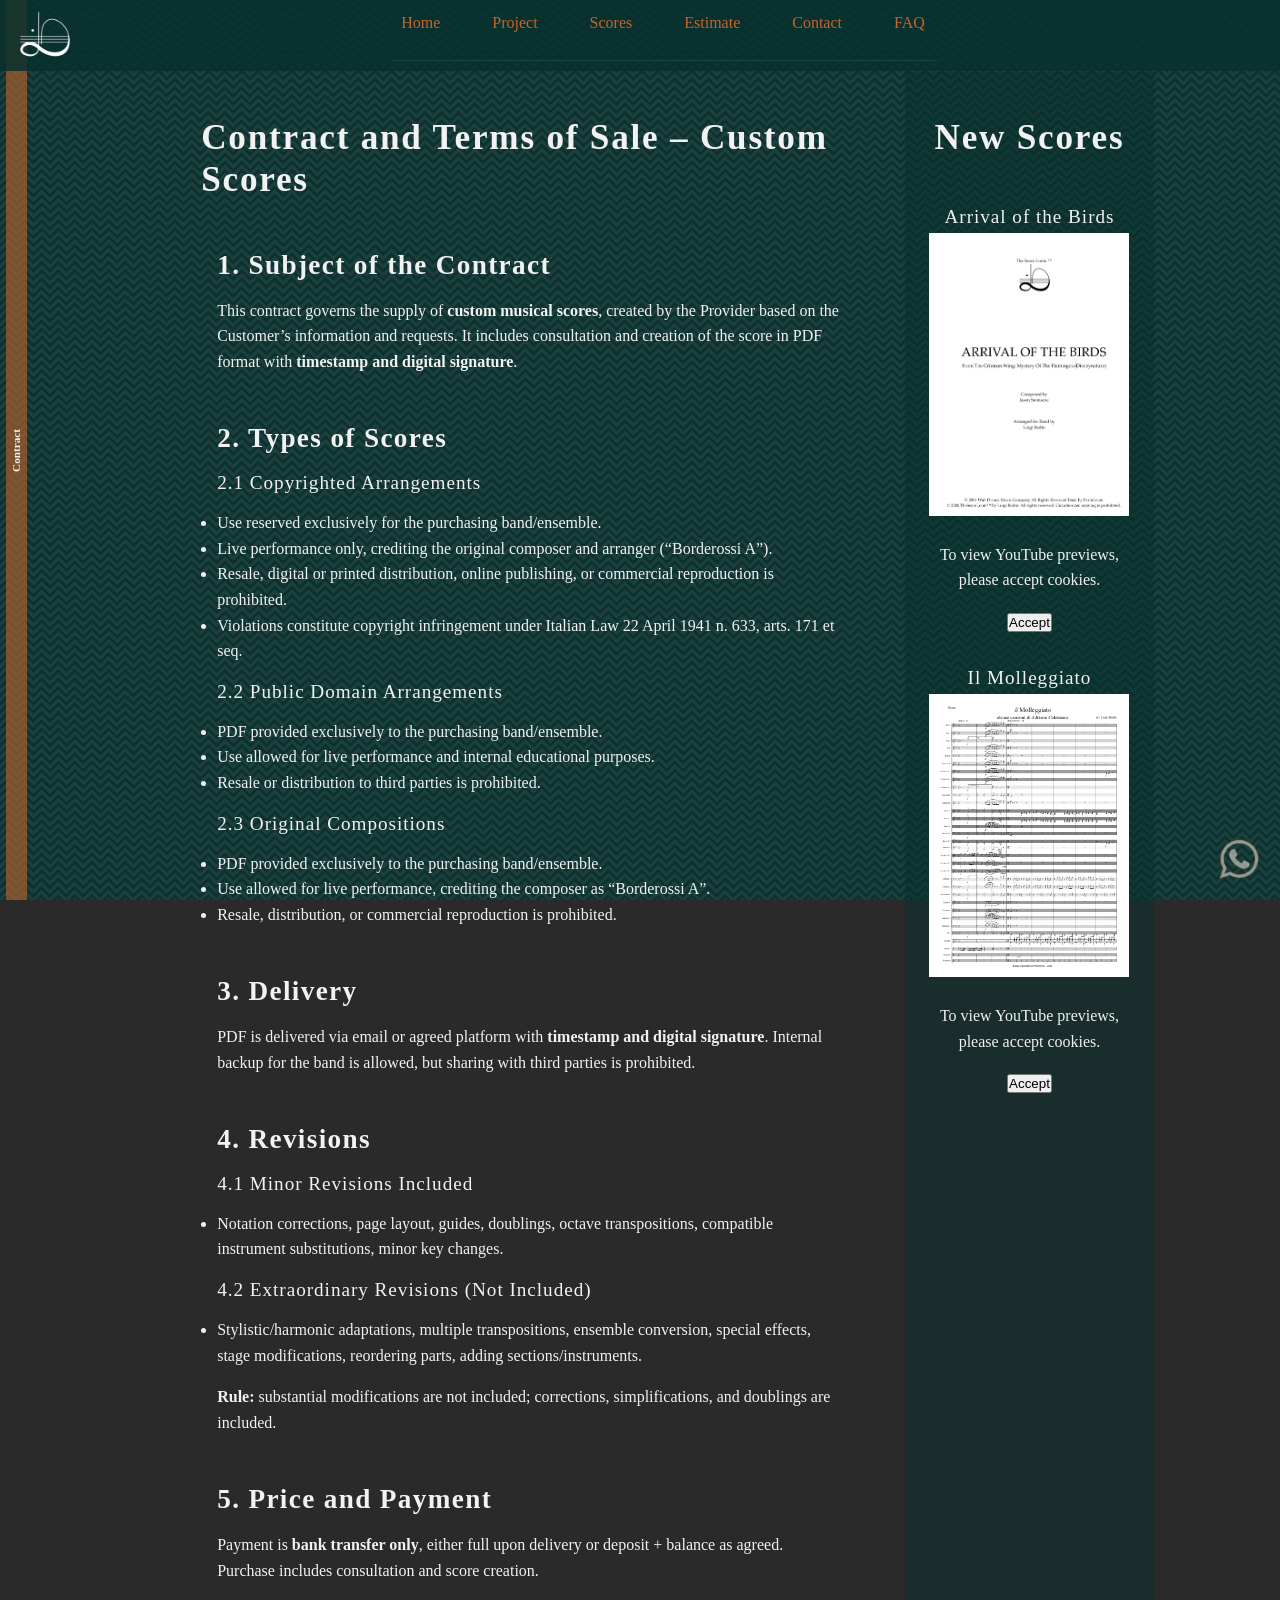
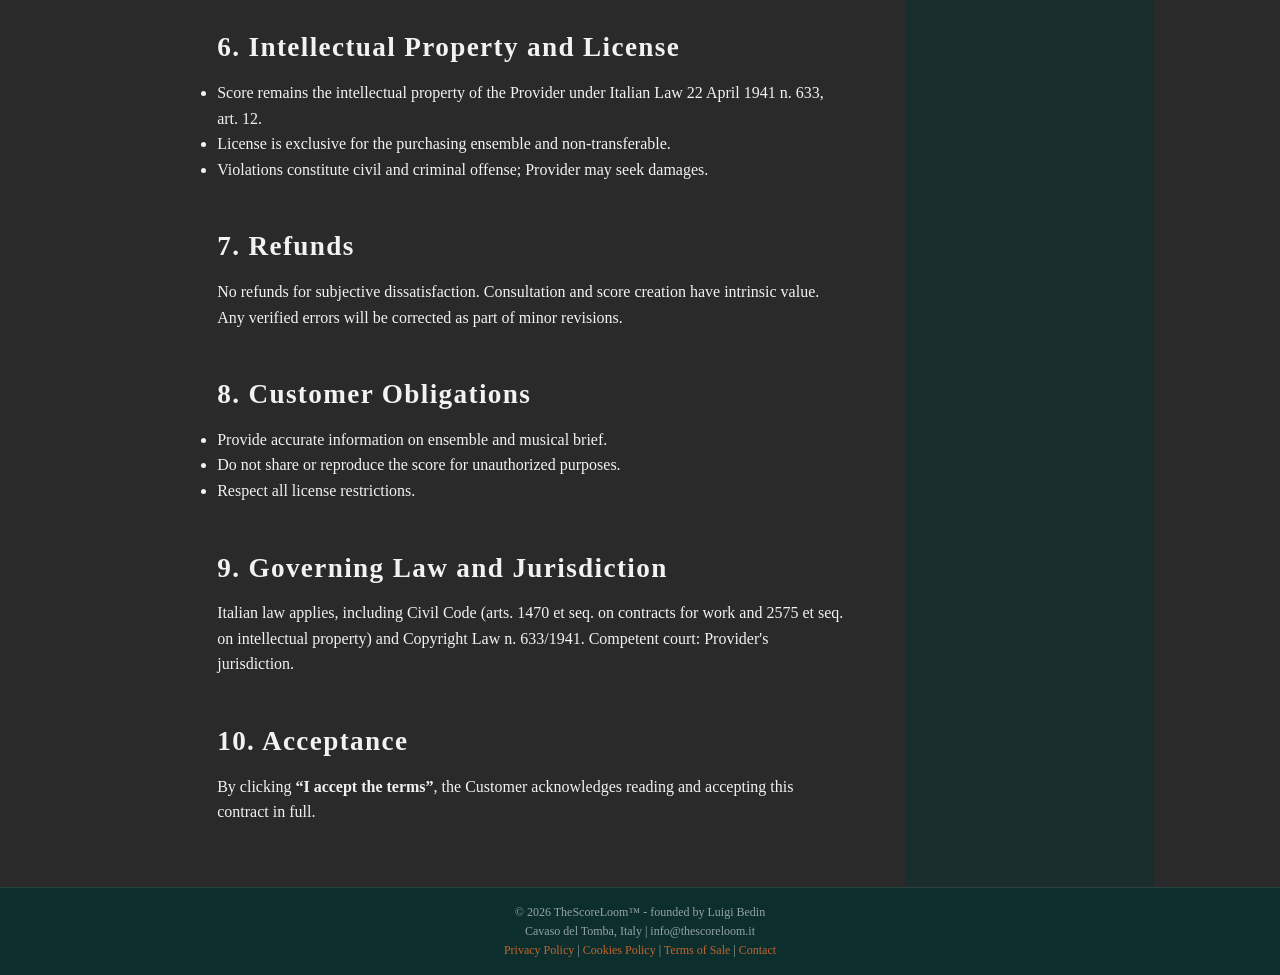
==== terms.html @ 9c677762 "first UL" ====
<!DOCTYPE html>
<html lang="en">
<head>
  <meta charset="UTF-8">
  <meta name="viewport" content="width=device-width, initial-scale=1.0">

  <title>TheScoreLoom – Contract & Terms | Sheet Music & Music Projects</title>
  <meta name="description" content="Contract and terms of sale for TheScoreLoom custom scores, including revisions, licenses, and intellectual property rules.">
  <meta name="keywords" content="TheScoreLoom, contract, terms, custom scores, sheet music, license, revisions">

  <link rel="icon" href="assets/images/logo.png" type="image/png">
  <link rel="stylesheet" href="assets/css/base.css">
  <link rel="stylesheet" href="assets/css/layout.css">
  <link rel="stylesheet" href="assets/css/components.css">
  <link rel="stylesheet" href="assets/css/utilities.css">
</head>
<body data-page="Contract">
  <div class="background-parallax"></div>

  <header>
    <a href="index.html" class="logo">
      <img src="assets/images/logo.png" alt="TheScoreLoom Logo">
    </a>
    <nav>
      <ul>
        <li><a href="index.html">Home</a></li>
        <li><a href="project.html">Project</a></li>
        <li><a href="scores.html">Scores</a></li>
        <li><a href="estimate.html">Estimate</a></li>
        <li><a href="contact.html">Contact</a></li>
        <li><a href="faq.html">FAQ</a></li>
      </ul>
    </nav>
  </header>

  <div class="content-wrapper">
    <div class="cimosa">
      <span id="chapter-title">Contract</span>
    </div>

    <main class="legal">
      <h1>Contract and Terms of Sale – Custom Scores</h1>

      <section>
        <h2>1. Subject of the Contract</h2>
        <p>This contract governs the supply of <strong>custom musical scores</strong>, created by the Provider based on the Customer’s information and requests. It includes consultation and creation of the score in PDF format with <strong>timestamp and digital signature</strong>.</p>
      </section>

      <section>
        <h2>2. Types of Scores</h2>

        <h3>2.1 Copyrighted Arrangements</h3>
        <ul>
          <li>Use reserved exclusively for the purchasing band/ensemble.</li>
          <li>Live performance only, crediting the original composer and arranger (“Borderossi A”).</li>
          <li>Resale, digital or printed distribution, online publishing, or commercial reproduction is prohibited.</li>
          <li>Violations constitute copyright infringement under Italian Law 22 April 1941 n. 633, arts. 171 et seq.</li>
        </ul>

        <h3>2.2 Public Domain Arrangements</h3>
        <ul>
          <li>PDF provided exclusively to the purchasing band/ensemble.</li>
          <li>Use allowed for live performance and internal educational purposes.</li>
          <li>Resale or distribution to third parties is prohibited.</li>
        </ul>

        <h3>2.3 Original Compositions</h3>
        <ul>
          <li>PDF provided exclusively to the purchasing band/ensemble.</li>
          <li>Use allowed for live performance, crediting the composer as “Borderossi A”.</li>
          <li>Resale, distribution, or commercial reproduction is prohibited.</li>
        </ul>
      </section>

      <section>
        <h2>3. Delivery</h2>
        <p>PDF is delivered via email or agreed platform with <strong>timestamp and digital signature</strong>. Internal backup for the band is allowed, but sharing with third parties is prohibited.</p>
      </section>

      <section>
        <h2>4. Revisions</h2>

        <h3>4.1 Minor Revisions Included</h3>
        <ul>
          <li>Notation corrections, page layout, guides, doublings, octave transpositions, compatible instrument substitutions, minor key changes.</li>
        </ul>

        <h3>4.2 Extraordinary Revisions (Not Included)</h3>
        <ul>
          <li>Stylistic/harmonic adaptations, multiple transpositions, ensemble conversion, special effects, stage modifications, reordering parts, adding sections/instruments.</li>
        </ul>

        <p><strong>Rule:</strong> substantial modifications are not included; corrections, simplifications, and doublings are included.</p>
      </section>

      <section>
        <h2>5. Price and Payment</h2>
        <p>Payment is <strong>bank transfer only</strong>, either full upon delivery or deposit + balance as agreed. Purchase includes consultation and score creation.</p>
      </section>

      <section>
        <h2>6. Intellectual Property and License</h2>
        <ul>
          <li>Score remains the intellectual property of the Provider under Italian Law 22 April 1941 n. 633, art. 12.</li>
          <li>License is exclusive for the purchasing ensemble and non-transferable.</li>
          <li>Violations constitute civil and criminal offense; Provider may seek damages.</li>
        </ul>
      </section>

      <section>
        <h2>7. Refunds</h2>
        <p>No refunds for subjective dissatisfaction. Consultation and score creation have intrinsic value. Any verified errors will be corrected as part of minor revisions.</p>
      </section>

      <section>
        <h2>8. Customer Obligations</h2>
        <ul>
          <li>Provide accurate information on ensemble and musical brief.</li>
          <li>Do not share or reproduce the score for unauthorized purposes.</li>
          <li>Respect all license restrictions.</li>
        </ul>
      </section>

      <section>
        <h2>9. Governing Law and Jurisdiction</h2>
        <p>Italian law applies, including Civil Code (arts. 1470 et seq. on contracts for work and 2575 et seq. on intellectual property) and Copyright Law n. 633/1941. Competent court: Provider's jurisdiction.</p>
      </section>

      <section>
        <h2>10. Acceptance</h2>
        <p>By clicking <strong>“I accept the terms”</strong>, the Customer acknowledges reading and accepting this contract in full.</p>
      </section>
    </main>

    <aside class="sidebar">
      <h1 class="sidebar-title">New Scores</h1>
      <div id="sidebar" class="youtube-previews"></div>
    </aside>
  </div>

   <footer>
    <p>© 2026 TheScoreLoom™ - founded by Luigi Bedin</p>
    <p>Cavaso del Tomba, Italy | info@thescoreloom.it</p>
    <nav>
      <a href="privacy.html">Privacy Policy</a> |
      <a href="cookies.html">Cookies Policy</a> |
      <a href="terms.html">Terms of Sale</a> |
      <a href="contact.html">Contact</a>
    </nav>
  </footer>

  <a id="whatsapp-link" class="whatsapp-float" target="_blank" rel="noopener">
  <img src="assets/images/whatsapp.png" alt="WhatsApp contact">
  </a>

  <script src="assets/js/whatsapp-nr.js"></script>
  <script src="assets/js/sidebar.js" defer></script>
  <script src="assets/js/cimosa.js" defer></script>
  <script src="assets/js/parallax.js" defer></script>
  <script src="assets/js/hamburger.js" defer></script>


  
</body>
</html>
---- assets/css/base.css ----
:root {
  --font-main: "Palatino Linotype", serif;
  --fs-body: 1rem;
  --fs-cimosa: 0.7rem;
  
  
  --content-gap: 0px;
  --content-padding: 1px;
  --chapter-gap: 20vh; /* aumenta la distanza verticale tra i chapter */


  --h1-size: 2rem;
  --h2-size: 1.5rem;
  --h3-size: 1.2rem;
  
  --h1-weight: 700;
  --h2-weight: 600;
  --h3-weight: 500;

  --hero-brand-size: 0.8rem;
  --hero-title-size: 2rem;
  --hero-brand-weight: 300;
  --hero-title-weight: 600;

  --hero-brand-size-L: 1.2rem;
  --hero-title-size-L: 3rem;
  --hero-brand-weight-L: 350;
  --hero-title-weight-L: 700;

  --hero-brand-size-XL: 1.5rem;
  --hero-title-size-XL: 3.5rem;
  --hero-brand-weight-XL: 300;
  --hero-title-weight-XL: 800;
  
  --accent: #c4652d;
  --accent-hover: rgba(196,101,45,0.8);
  --cimosa-color: rgba(196,101,45,0.6);
  --heading-color: #f2f2f2;
  --text-main: #f2f2f2;
  --text-contrast: #1a1a1a;
  --text-dim: rgba(242,242,242,0.6);
  --text-bar: #1a1a1a;
  --bg-body: #2a2a2a;
  --bg-overlay: rgba(8,49,46,0.88);  /* overlay semitrasparente */
  --bg-main: rgba(8,49,46,0);        /* main trasparente per vedere pattern */
  --bg-header: rgba(8,49,46,0.85);
  --bg-footer: rgba(8,49,46,0.85);
  --bg-sidebar: rgba(8,49,46,0.5);
  --bg-cookie-banner: rgba(8,49,46,0.85);
  --border-color: rgba(242,242,242,0.1);

  --logo-width: 50px;
  --nav-dot-bottom: 12px;
  --cimosa-width: calc(0.65 * var(--fs-cimosa) + 2 * 0.1rem);
  --nav-gap: 20px;
  --nav-link-padding: 12px;

  --sidebar-item-width-percent: 100%;
}
/* ============================= */
/* RESET                         */
/* ============================= */

*,
*::before,
*::after{
margin:0;
padding:0;
box-sizing:border-box;
}

html,body{
min-height:100vh;
font-family:var(--font-main);
font-size:var(--fs-body);
color:var(--text-main);
line-height:1.6;

}

/* ============================= */
/* BACKGROUND PARALLAX           */
/* ============================= */

.background-parallax {
  position: fixed;
  top: 0;
  left: 0;
  width: 100vw;
  height: 100vh;
  background-image: url("../images/herringbone.svg");
  background-repeat: repeat;
  background-size: 200%; /* scala pattern */
  z-index: -3; /* sotto overlay e contenuto */
}

body::before {
  content: '';
  position: fixed;
  top: 0; left: 0;
  width: 100%;
  height: 100%;
  background-color: var(--bg-overlay); /* semitrasparente */
  pointer-events: none;
  z-index: -2; /* sopra pattern ma sotto contenuto */
}

body {
  background-color: var(--bg-body); /* base della tua palette */
  color: var(--text-main);
}

header,
footer{
position:relative;
z-index:2;
}

header { background-color: var(--bg-header); color: var(--text-main); }
footer { background-color: var(--bg-footer); color: var(--text-dim); }
aside.sidebar { background-color: var(--bg-sidebar); color: var(--text-bar); }


/* ============================= */
/* CONTENT WRAPPER               */
/* ============================= */

.content-wrapper {
  display: grid;
  grid-template-columns: 1fr; /* mobile: solo colonna */
  gap: var(--content-gap);
  padding: var(--content-padding);
  padding-left: calc(var(--cimosa-width) * 3); /* offset cimosa */
  width: 100%;
  max-width: 100%;
  overflow: hidden; /* niente fuoriuscite */
}

/* ===== Main e Sidebar ===== */
main, aside.sidebar {
  display: flex;
  flex-direction: column;
  align-items: center;   /* centra orizzontalmente */
  justify-content: flex-start;
  overflow: hidden;      /* evita che qualcosa esca fuori */
  gap: 5vh;
  padding: 5vh;
}

/* Chapter e vertical-column centrati e limitati */
.chapter, .vertical-column {
  display: flex;
  flex-direction: column;
  align-items: center;
  justify-content: flex-start;
  text-align: center;        /* centra testo e inline elements */
  width: 100%;
  max-width: 100%; /* 80% su mobile, max 400px */
  margin: 0 auto;
  gap: 5px;
  overflow: hidden;
  box-sizing: border-box;
  object-fit: contain;
}

/* Immagini, video e iframe responsivi con object-fit */
.chapter img,
.chapter video,
.chapter iframe,
.vertical-column img,
.vertical-column video,
.vertical-column iframe {
  display: block;
  width: 100%;
  height: auto;
  object-fit: contain;
  margin: 0 auto;
  max-width: clamp(80px, 80vw, 400px); /* mobile-first */
}

.chapter-title{
  display: block;
  width: 100%;
  height: auto;
  object-fit: contain;
  margin: 0 auto;
  max-width: clamp(80px, 90vw, 1000px); /* mobile-first */
}


/* Testo e form centrati */
.chapter-text,
.vertical-column form,
.vertical-column p,
.vertical-column h3 {
  text-align: center;
  width: 100%;
  max-width: 100%;
  margin: 0 auto;
}



.chapter > *,
.vertical-column > * {
  
  width: 100%;           /* si adatta al contenitore ma non lo supera */
  box-sizing: border-box;
}

.chapter > * img,
.chapter > * iframe,
.vertical-column > * img,
.vertical-column > * iframe {
  width: 100%;           /* si adatta al contenitore */
  max-width: 100%;       /* mai più largo dei genitori */
  height: auto;
  object-fit: contain;   /* mantiene proporzioni */
}

/* ===== Chapter ===== */

.chapter-text p{
    margin-bottom: 1em; /* aggiunge spazio solo ai paragrafi successivi */
}

/* ===== Mobile first: Chapter dentro Vertical Column o viceversa ===== */
.chapter > .vertical-column,
.vertical-column > .chapter {
  width: 100%;
  max-width: 100%;
}

/* ============================= */
/* CIMOSA ORIGINALE              */
/* ============================= */
.cimosa {
  position: fixed;
  top: 0;
  left: calc(var(--cimosa-width, 25px) * 0.6); /* offset originale */
  width: auto;
  height: 100vh;
  background-color: var(--cimosa-color, rgba(196,101,45,0.6));
  color: var(--text-main, #f2f2f2);
  display: flex;
  align-items: center;
  justify-content: center;
  writing-mode: vertical-rl;
  text-orientation: mixed;
  font-size: var(--fs-cimosa, 0.8rem);
  font-weight: var(--fw-cimosa, 600);
  padding: 0.1rem;
  z-index: 1; /* sotto header e footer come prima */
}

.cimosa span {
  transform: rotate(180deg); /* mantiene effetto originale */
  white-space: nowrap;
}

  /* ============================= */
/* FOOTER RIPRISTINATO            */
/* ============================= */
footer {
  font-size: 0.75rem; /* più piccolo */
  background-color: var(--bg-footer);
  color: var(--text-dim);
  text-align: center;
  padding: 15px 10px; /* leggermente meno padding */
  border-top: 1px solid rgba(255,255,255,0.1);
}

/* ============================= */
/* HEADER         */
/* ============================= */

header nav {
  display: none;
  flex-direction: column;
  gap: 10px;
  margin-top: 10px;
}

/* quando attivo */
header nav.active {
  display: flex;
}

/* Hamburger */
.hamburger {
  display: flex;
  flex-direction: column;
  justify-content: space-around;
  width: 24px;
  height: 20px;
  cursor: pointer;
  margin-left: 10px;
}

.hamburger span {
  display: block;
  height: 2px;
  background-color: var(--text-main);
  border-radius: 1px;
}

/* Lista link */
header nav ul {
  display: flex;
  flex-direction: column; 
  gap: 10px;
  list-style: none;
  padding: 0;
  margin: 0;
  width: 100%;
}

/* Link testo a sinistra, ma allineato su colonna */
header nav ul li a {
  display: block;
  text-align: left;       /* parole allineate a sinistra */
  padding-left: 0.5rem;   /* spazio tra linea e testo */
  position: relative;
}

/* Pallino attivo */
header nav ul li a.active::after {
  content: '';
  position: absolute;
  left: -12px;            /* fissato a colonna immaginaria */
  top: 50%;
  transform: translateY(-50%);
  width: 6px;
  height: 6px;
  border-radius: 50%;
  background-color: var(--accent);
}

.hero{
   margin-bottom: 20px;
}

.hero h1 {
  font-size: var(--hero-brand-size);
  font-weight: var(--hero-brand-weight);
}
.hero h2 {
  font-size: var(--hero-title-size);       /* dimensione principale */
  font-weight: var(--hero-title-weight);   /* peso principale */
  margin: 0;
   margin-right: 1rem; /* spazio orizzontale se inline */
  margin-bottom: 0;   /* evita margini verticali indesiderati */                               /* rimuove margini */
  line-height: 1.2;
  display: inline;                         /* inline per stare sulla stessa linea */
}

.hero h3 {
  font-size: var(--hero-title-size);       /* stessa dimensione di H1 */
  font-weight: var(--hero-title-weight);   /* stesso peso */
  margin: 0;
  line-height: 1.2;
  display: inline;                         /* inline per stare subito dopo H1 */
  color: var(--accent);                    /* colore arancione accent */
}

h1, h2, h3 {
  color: var(--heading-color);
  margin: 1em 0 0.5em 0;
  line-height: 1.2;
  letter-spacing: 0.05em;
}

/* Titoli principali */
h1 {
  font-size: var(--h1-size);
  font-weight: var(--h1-weight);
}

/* Titoli secondari */
h2 {
  font-size: var(--h2-size);
  font-weight: var(--h2-weight);
}

/* Titoli terziari */
h3 {
  font-size: var(--h3-size);
  font-weight: var(--h3-weight);
}

/* Responsive per tablet e desktop */
@media (min-width: 768px) {

  h1 { font-size: 2rem; }
  h2 { font-size: 1.5rem; }
  h3 { font-size: 1rem; }
 .chapter-title h1 {
  margin: 0 0 0 0;
    font-size: 3rem; /* modifica a piacere */
  }

  .hero h1 {
  font-size: var(--hero-brand-size-L);
  font-weight: var(--hero-brand-weigh-L);
}
.hero h2 {
  font-size: var(--hero-title-size-L);       /* dimensione principale */
  font-weight: var(--hero-title-weight-L);   /* peso principale */
 }

.hero h3 {
  font-size: var(--hero-title-size-L);       /* stessa dimensione di H1 */
  font-weight: var(--hero-title-weight-L);   /* stesso peso */
 
}

  .hamburger {
    display: none;        /* hamburger scompare */
  }

  header nav {
    display: flex;        /* nav sempre visibile */
    flex-direction: row;  
    justify-content: center;
    align-items: center;
    gap: 15px;
    margin-top: 0;
    border-left: none;
    border-bottom: 1px solid var(--border-color);
    padding-bottom: calc(2 * var(--nav-dot-bottom)); ;
  }

  header nav.active {
    display: flex;
  }

  header nav ul {
    flex-direction: row;       /* riga */
    justify-content: center;
    align-items: center;
    gap: 15px;
  }

  header nav ul li a.active::after {
    left: 50%;                /* centro il pallino sotto il link */
    top: auto;
    bottom: calc(-1 * var(--nav-dot-bottom, 6px));
    transform: translateX(-50%);
  }

   .chapter {
    flex-direction: row;
    justify-content: center;   /* crea linea vuota centrale */
    gap: 10vw;                 /* distanza tra testo e immagine */
    width: auto;               /* rimane centrato nel main */
  }

  

  /* zigzag per capitoli pari */
  .chapter:nth-child(even) {
    flex-direction: row-reverse;
  }

  .chapter.no-reverse {
  flex-direction: row !important;
}

  .chapter img,
  .chapter video,
  .chapter iframe,
  .vertical-column img,
  .vertical-column video,
  .vertical-column iframe {
    max-width: clamp(100px, 60vw, 500px);
  }

@media (min-width: 1200px) {
  h1 { font-size: 2.2rem; }
  h2 { font-size: 1.7rem; }
  h3 { font-size: 1.2rem; }
  .chapter-title h1 {
    flex: 1 1 0;
    font-size: 3.5rem; /* modifica a piacere */
  }

    .hero h1 {
  font-size: var(--hero-brand-size-XL);
  font-weight: var(--hero-brand-weigh-XL);
  display: block;   /* ora ogni titolo va su riga propria */
}
.hero h2 {
  font-size: var(--hero-title-size-XL);       /* dimensione principale */
  font-weight: var(--hero-title-weight-XL);   /* peso principale */
  display: block;   /* ora ogni titolo va su riga propria */
 }

.hero h3 {
  font-size: var(--hero-title-size-XL);       /* stessa dimensione di H1 */
  font-weight: var(--hero-title-weight-XL);   /* stesso peso */
  display: block;   /* ora ogni titolo va su riga propria */
 
}


main .chapter-text,
main .chapter-video,
  main .chapter-image {
    flex: 1 1 0;             /* si ridimensionano se serve */
    max-width: calc(50% - 5vw); /* lascia metà meno metà gap */
    box-sizing: border-box;
  }
  
/* Nav centrata */
header nav {
  margin: 0 auto;      /* spinge nav al centro */
  display: flex;
  justify-content: center; /* centra i link dentro nav */
}

header nav ul {
  display: flex;
  flex-direction: row;
  gap: 2rem; /* distanza tra link */
  list-style: none;
  padding: 0;
  margin: 0;
}

  .chapter {
    gap: 12vw;                 /* più spazio centrale */
  }

  .chapter img,
  .chapter video,
  .chapter iframe,
  .vertical-column img,
  .vertical-column video,
  .vertical-column iframe {
    max-width: clamp(120px, 40vw, 600px);
  
}
}}
---- assets/css/layout.css ----
main.legal {
  width: 100%;
  max-width: 100%;
  display: flex;
  flex-direction: column;
  gap: 2rem; /* distanza verticale tra i capitoli */
}

main.legal.chapter,
main.legal section {
  width: 100%;
  max-width: 100%;
  text-align: left;  /* allineamento a sinistra */
  margin: 0;
  padding: 0 1rem;   /* un po’ di padding interno */
  box-sizing: border-box;
}

main.legal h1,
main.legal h2,
main.legal h3,
main.legal p,
main.legal ul {
  width: 100%;
  text-align: left;
  margin: 0 0 1rem 0; /* margine inferiore per separare i paragrafi */
}

main.faq ul {
  padding-left: 1.5rem; /* rientro liste */
}


/* ============================= */
/* TABLET                        */
/* ============================= */



@media (min-width:768px){



  nav ul {
    flex-direction: row;       /* mette le voci in riga */
    justify-content: flex-end; /* spinge a destra */
    align-items: center;       /* centra verticalmente */
    gap: var(--nav-gap);       /* distanza tra voci */
  }

  nav ul li a {
    padding-left: 0;
    padding-right: var(--nav-link-padding);
  }

  nav ul li a.active::after {
    left: 50%;
    bottom: var(--nav-dot-bottom, 6px);
    transform: translateX(-50%);
  }

  main {
  display: flex;
  flex-direction: column;
  gap: var(--chapter-gap, 5vh); /* qui si gestisce la distanza verticale tra i chapter */
  
  
}

    
.chapter {
    flex-direction: row;
    
    align-items: center;
    box-sizing: border-box;
    
    
  }

  

  .chapter-image img {
    width: 100%;
    height: auto;
    display: block;
  }
  .chapter-text {
               /* prende lo spazio disponibile */
    max-width: 600px;            /* evita che diventi troppo largo */
    padding: 1rem;               /* padding interno per non spiaccicare testo */
    text-align: left;
  }

  .chapter-image {
                 /* dimensione basata sull'immagine */
    max-width: 400px;
    margin: 0;
    display: flex;
    justify-content: center;
  }

  /* opzionale: alterna zigzag per le righe pari */
  .chapter:nth-child(even) {
    flex-direction: row-reverse;
  }

  .chapter .vertical-column {
    align-items: center;     /* contenuto in alto, testo a sinistra */
    padding: 0.5rem;
  }
  .vertical-column text{
justify-content: flex-start; /* contenuto in alto */
  }
/* sidebar anche lei row */

aside.sidebar .chapter{
flex-direction:row;
gap:20px;
align-items:center;
}

aside.sidebar .chapter-image img {
  max-width: clamp(200px, 10vw, 400px);
}


}

/* ============================= */
/* DESKTOP                       */
/* ============================= */


@media (min-width:1200px){

.content-wrapper {
    display: grid;
    grid-template-columns: 0.5fr 3fr 1fr 0.5fr; 
    grid-template-areas: ". main sidebar .";
    gap: var(--content-gap);
}

  

  main {
    grid-area: main;
    display: flex;
    flex-direction: column;
    gap: var(--chapter-gap);
    position: relative;      /* riferimento per sidebar sticky */
 }

  aside.sidebar {
    grid-area: sidebar;
    display: flex;
    flex-direction: column;
    gap: 20px;
    padding: 10px;
    background: var(--bg-sidebar);
    color: var(--text-main);

    max-height: 100%;        /* altezza massima relativa al grid container */
    overflow-y: auto;        /* scroll se troppo lungo */
    position: sticky;        /* rimane “ancorata” al top del main */
    top: 0;                  /* inizia allineata al top del main */
  }
aside.sidebar .chapter{
flex-direction:column;
align-items:center;
gap:10px;
}

aside.sidebar .chapter img,
aside.sidebar .chapter iframe{
width:var(--sidebar-item-width-percent);
height:auto;
object-fit:contain;
}

.chapter {
    display: flex;
    flex-direction: row;          /* alternanza row / row-reverse per zigzag */
    justify-content: center;      /* centra il gruppo nel main */
    align-items: center;          /* centra verticalmente */
    gap: 10vw;                    /* spazio centrale “vuoto” */
    width: auto;                  /* chapter largo quanto il contenuto + gap */
    margin: 0 0;               /* centra chapter */
  }

  .chapter-text,
  .chapter-image {
    flex: 0 0 auto;               /* larghezza naturale, non si espande */
    max-width: 600px;             /* testo */
    text-align: center;           /* centra testo internamente */
  }

  .chapter-image img {
    width: auto;                  /* mantiene proporzioni naturali */
    max-width: 300px;             /* immagine */
    height: auto;
    display: block;
  }

}
/*
@media (min-width: 1920px) {
    .content-wrapper {
    display: grid;
    grid-template-columns: 01fr 3fr 1fr 1fr; 
    grid-template-areas: "empty main sidebar empty2";
    gap: var(--content-gap);
}


.content-wrapper::before,
.content-wrapper::after {
    content: "";
    display: block;
}
}*/
---- assets/css/components.css ----
/* ============================= */
/* HEADER LOGO & NAV              */
/* ============================= */
header {
  display: flex;
  align-items: center;
  justify-content: space-between; /* logo a sinistra, nav a destra */
  padding: 10px 20px;
  background-color: var(--bg-header);
  position: relative;
  z-index: 2; /* sopra cimosa */
}

.whatsapp-float{
  position: fixed;
  right: 20px;
  bottom: 20px;
  z-index: 9999;
  opacity: 0.5;
  transition: opacity 0.3s ease, transform 0.2s ease;
}

.whatsapp-float img{
  width: 42px;
  height: auto;
  display: block;
}

.whatsapp-float:hover{
  opacity: 1;
  transform: scale(1.05);
}

@media (max-width: 768px) {
  .whatsapp-float img {
    width: 48px;
  }
}

/* LOGO ANCHOR */
header a.logo {
  display: block;
  width: var(--logo-width);      /* dimensione logo controllata da root */
  height: auto;
}

/* LOGO theascoreloom IMG */
header a.logo img {
  width: 100%;  /* prende tutta la larghezza dell'anchor */
  height: auto;
  display: block;
}

/* Loghi bande */
.band-logos {
  display: flex;
  justify-content: center;
  align-items: center;
  margin-top: 1.5rem;
  padding: 0;
}

.band-logos .band-logo-container {
  width: 70px;             /* diametro cerchio */
  height: 70px;
  border-radius: 50%;      /* forma circolare */
  overflow: hidden;        /* taglia l'immagine dentro il cerchio */
  border: 2px solid var(--border-color); /* bordo opzionale */
  margin-left: -15px;      /* sovrapposizione leggermente negativa */
  transition: transform 0.3s ease;
  background-color: var(--bg-body); /* sfondo se l'immagine ha trasparenza */
  display: flex;
  justify-content: center;
  align-items: center;
}

.band-logos .band-logo-container:first-child {
  margin-left: 0;          /* primo logo allineato senza sovrapposizione */
}

.band-logos .band-logo-container img {
  width: 100%;
  height: 100%;
  object-fit: cover;       /* riempie il cerchio senza deformarsi */
  display: block;
}

.band-logos .band-logo-container:hover {
  transform: scale(1.1);   /* leggero zoom al passaggio del mouse */
  z-index: 2;              /* porta il logo sopra gli altri */
}
/* NAV */

.hamburger span.active-dot {
  width: 12px;
  height: 12px;
  border-radius: 50%;
  background-color: var(--accent);
  display: block;
}


header nav a:hover,
header nav a.active {
  color: var(--accent-hover);
}

/* ============================= */
/* SIDEBAR                       */
/* ============================= */
aside.sidebar {
  padding: 10px;
}

aside.sidebar .cookie-banner {
  background-color: var(--bg-cookie-banner);
  color: var(--text-main);
  padding: 10px;
  text-align: center;
  margin-bottom: 15px;
}

aside.sidebar iframe.youtube-preview {
  width: 100%;
  height: 180px;
  border: none;
  margin-bottom: 15px;
}


/* ============================= */
/* CONTINUE NAV                  */
/* ============================= */

.continue-nav {
  width: 100%;
  display: flex;
  justify-content: center;
  align-items: center;
  gap: 20px;        /* distanza tra pulsanti */
  margin-top: 20px;
  flex-wrap: wrap;  /* passa su più righe se necessario */
}

/* PULSANTI ADATTIVI */
.continue-btn {
  display: flex;
  justify-content: center;
  align-items: center;

  flex: 1 1 clamp(150px, 20vw, 300px); /* base mobile 150px, cresce fino a max 300px con viewport */
  padding: 12px 24px;

  background-color: var(--accent);
  color: var(--text-main);
  font-weight: 600;
  border-radius: 4px;

  transition: all 0.25s ease;
  text-align: center;
}

/* HOVER */
.continue-btn:hover {
  background-color: var(--accent-hover);
  transform: translateX(3px);
}

/* VERSIONE BACK */
.continue-btn.back:hover {
  transform: translateX(-3px);
}




/* ============================= */
/* LINK GENERICI                  */
/* ============================= */
a {
  color: var(--accent);
  text-decoration: none;
}

a:hover {
  color: var(--accent-hover);
}

/* ============================= */
/* CARDS / CAPITOLI               */
/* ============================= */
.card {
  background-color: var(--bg-main);
  padding: 15px;
  margin-bottom: 20px;
  border: 1px solid rgba(255,255,255,0.1);
  border-radius: 4px;
}

.home-chapter {
  flex-direction: column !important; /* forza verticale anche su desktop */
  align-items: center !important;    /* centra tutto orizzontalmente */
  text-align: center;
}



/* ============================= */
/* LINKS MICRO-ILLUMINAZIONE     */
/* ============================= */
header nav a,
a {
  transition: color 0.25s ease, text-shadow 0.25s ease;
}

header nav a:hover,
a:hover {
  color: var(--accent-hover); /* colore più acceso */
  text-shadow: 0 0 4px var(--accent-hover); /* piccolo bagliore */
}

/* ============================= */
/* CHAPTER MICRO-ANIMATION       */
/* ============================= */
.chapter {
  transition: transform 0.2s ease-out; /* movimento fluido ma minimo */
}

.chapter:hover {
  transform: translateY(-2px); /* micro sollevamento */
  
}

#quoteForm {
    display: flex;
    flex-direction: column;
    max-width: 280px;      /* larghezza contenuta */
    gap: 0.5em;            /* spazio verticale ridotto */
    font-family: sans-serif;
    font-size: 0.95em;
}

#quoteForm label {
    display: flex;
    flex-direction: column;
    margin: 0;              /* niente margini extra */
}

#quoteForm input[type="number"] {
    padding: 0.25em;        /* input più compatto */
    font-size: 0.95em;
    width: 100%;            /* occupa tutta la larghezza del form */
    box-sizing: border-box;
}

#quoteForm input[type="checkbox"] {
    margin-top: 0.2em;      /* spazio minimo sopra il checkbox */
}

#quoteForm div {
    margin-top: 0.5em;
    font-size: 1em;
}

#contactForm textarea {
  font-family: "Palatino Linotype", "Book Antiqua", Palatino, serif;
  width: 100%;            /* riempie tutto il contenitore */
  max-width: 500px;       /* larghezza massima */
  min-width: 250px;       /* larghezza minima */
  padding: 10px 12px;     /* padding interno per leggibilità */
  box-sizing: border-box; /* include padding e border nella larghezza */
  border: 1px solid var(--border-color);
  border-radius: 4px;
  font-family: var(--font-main);
  font-size: var(--fs-body);
  background-color: var(--text-main);
  color: var(--text-contrast);
  margin-bottom: 1rem;    /* spazio tra i campi */
}

#contactForm input,
#contactForm select,
#contactForm textarea {
  font-family: "Palatino Linotype", "Book Antiqua", Palatino, serif;
  width: 100%;            /* riempie tutto il contenitore */
  max-width: 500px;       /* larghezza massima */
  min-width: 250px;       /* larghezza minima */
  padding: 10px 12px;     /* padding interno per leggibilità */
  box-sizing: border-box; /* include padding e border nella larghezza */
  border: 1px solid var(--border-color);
  background-color: var(--text-main);
  border-radius: 4px;
  font-family: var(--font-main);
  font-size: var(--fs-body);
  
  color: var(--text-contrast);
  margin-bottom: 1rem;    /* spazio tra i campi */
}
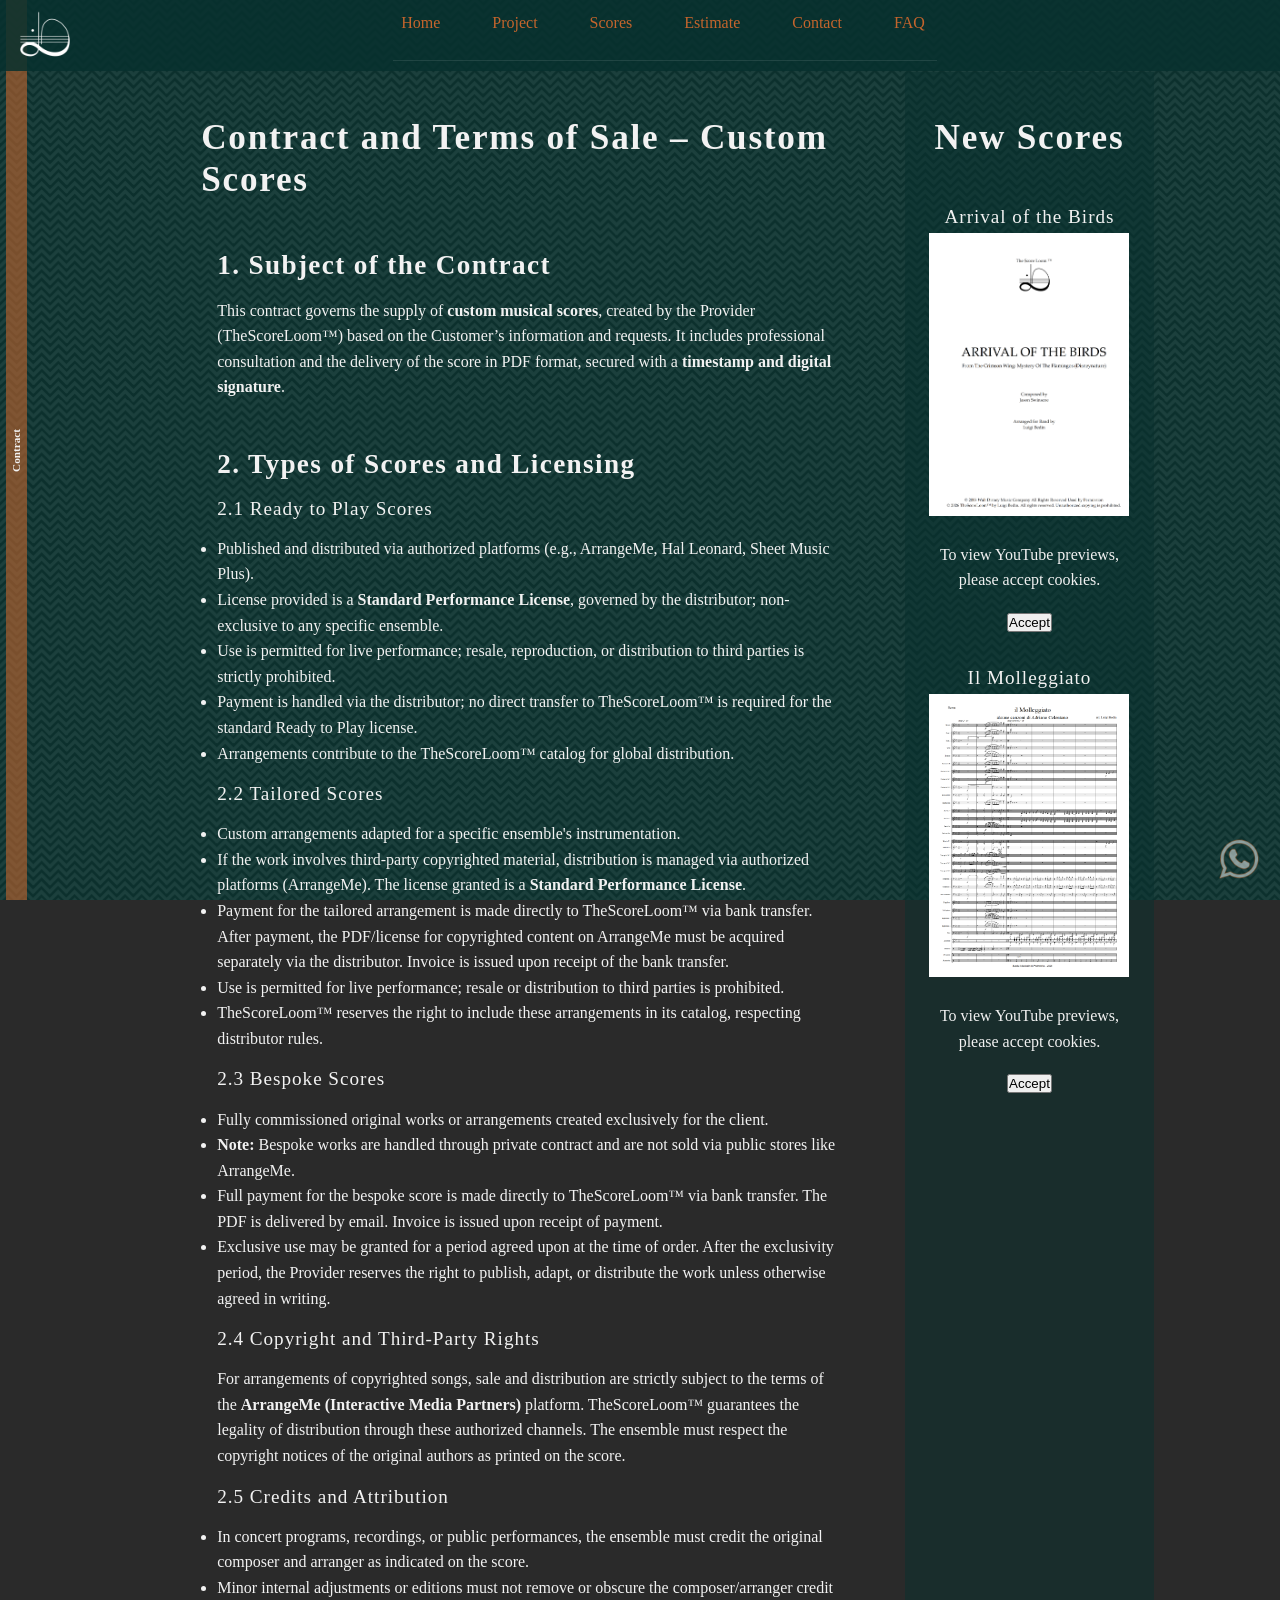
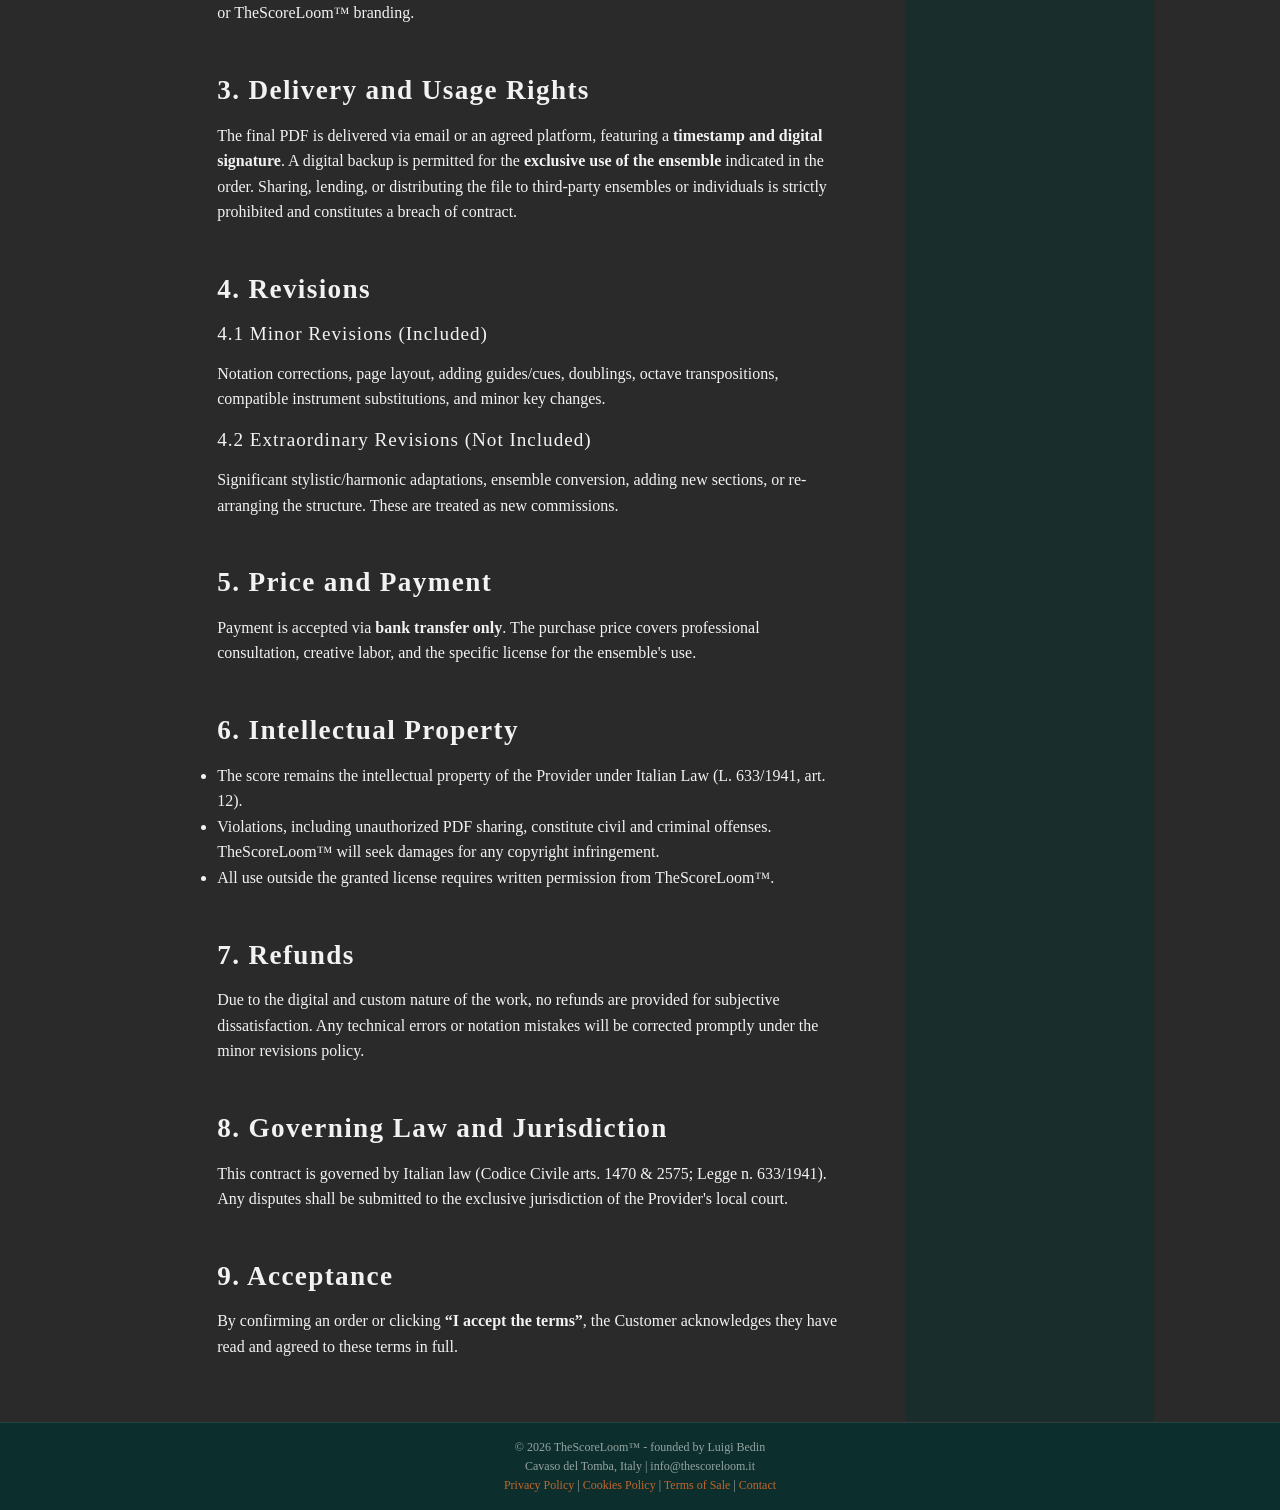
==== commit d5d2c2d6: "Update terms.html" ====
--- a/terms.html
+++ b/terms.html
@@ -39,98 +39,94 @@
     </div>
 
     <main class="legal">
-      <h1>Contract and Terms of Sale – Custom Scores</h1>
+  <h1>Contract and Terms of Sale – Custom Scores</h1>
 
-      <section>
-        <h2>1. Subject of the Contract</h2>
-        <p>This contract governs the supply of <strong>custom musical scores</strong>, created by the Provider based on the Customer’s information and requests. It includes consultation and creation of the score in PDF format with <strong>timestamp and digital signature</strong>.</p>
-      </section>
+  <section>
+    <h2>1. Subject of the Contract</h2>
+    <p>This contract governs the supply of <strong>custom musical scores</strong>, created by the Provider (TheScoreLoom™) based on the Customer’s information and requests. It includes professional consultation and the delivery of the score in PDF format, secured with a <strong>timestamp and digital signature</strong>.</p>
+  </section>
 
-      <section>
-        <h2>2. Types of Scores</h2>
+  <section>
+  <h2>2. Types of Scores and Licensing</h2>
 
-        <h3>2.1 Copyrighted Arrangements</h3>
-        <ul>
-          <li>Use reserved exclusively for the purchasing band/ensemble.</li>
-          <li>Live performance only, crediting the original composer and arranger (“Borderossi A”).</li>
-          <li>Resale, digital or printed distribution, online publishing, or commercial reproduction is prohibited.</li>
-          <li>Violations constitute copyright infringement under Italian Law 22 April 1941 n. 633, arts. 171 et seq.</li>
-        </ul>
+  <h3>2.1 Ready to Play Scores</h3>
+  <ul>
+    <li>Published and distributed via authorized platforms (e.g., ArrangeMe, Hal Leonard, Sheet Music Plus).</li>
+    <li>License provided is a <strong>Standard Performance License</strong>, governed by the distributor; non-exclusive to any specific ensemble.</li>
+    <li>Use is permitted for live performance; resale, reproduction, or distribution to third parties is strictly prohibited.</li>
+    <li>Payment is handled via the distributor; no direct transfer to TheScoreLoom™ is required for the standard Ready to Play license.</li>
+    <li>Arrangements contribute to the TheScoreLoom™ catalog for global distribution.</li>
+  </ul>
 
-        <h3>2.2 Public Domain Arrangements</h3>
-        <ul>
-          <li>PDF provided exclusively to the purchasing band/ensemble.</li>
-          <li>Use allowed for live performance and internal educational purposes.</li>
-          <li>Resale or distribution to third parties is prohibited.</li>
-        </ul>
+  <h3>2.2 Tailored Scores</h3>
+  <ul>
+    <li>Custom arrangements adapted for a specific ensemble's instrumentation.</li>
+    <li>If the work involves third-party copyrighted material, distribution is managed via authorized platforms (ArrangeMe). The license granted is a <strong>Standard Performance License</strong>.</li>
+    <li>Payment for the tailored arrangement is made directly to TheScoreLoom™ via bank transfer. After payment, the PDF/license for copyrighted content on ArrangeMe must be acquired separately via the distributor. Invoice is issued upon receipt of the bank transfer.</li>
+    <li>Use is permitted for live performance; resale or distribution to third parties is prohibited.</li>
+    <li>TheScoreLoom™ reserves the right to include these arrangements in its catalog, respecting distributor rules.</li>
+  </ul>
 
-        <h3>2.3 Original Compositions</h3>
-        <ul>
-          <li>PDF provided exclusively to the purchasing band/ensemble.</li>
-          <li>Use allowed for live performance, crediting the composer as “Borderossi A”.</li>
-          <li>Resale, distribution, or commercial reproduction is prohibited.</li>
-        </ul>
-      </section>
+  <h3>2.3 Bespoke Scores</h3>
+  <ul>
+    <li>Fully commissioned original works or arrangements created exclusively for the client.</li>
+    <li><strong>Note:</strong> Bespoke works are handled through private contract and are not sold via public stores like ArrangeMe.</li>
+    <li>Full payment for the bespoke score is made directly to TheScoreLoom™ via bank transfer. The PDF is delivered by email. Invoice is issued upon receipt of payment.</li>
+    <li>Exclusive use may be granted for a period agreed upon at the time of order. After the exclusivity period, the Provider reserves the right to publish, adapt, or distribute the work unless otherwise agreed in writing.</li>
+  </ul>
 
-      <section>
-        <h2>3. Delivery</h2>
-        <p>PDF is delivered via email or agreed platform with <strong>timestamp and digital signature</strong>. Internal backup for the band is allowed, but sharing with third parties is prohibited.</p>
-      </section>
+  <h3>2.4 Copyright and Third-Party Rights</h3>
+  <p>For arrangements of copyrighted songs, sale and distribution are strictly subject to the terms of the <strong>ArrangeMe (Interactive Media Partners)</strong> platform. TheScoreLoom™ guarantees the legality of distribution through these authorized channels. The ensemble must respect the copyright notices of the original authors as printed on the score.</p>
 
-      <section>
-        <h2>4. Revisions</h2>
+  <h3>2.5 Credits and Attribution</h3>
+  <ul>
+    <li>In concert programs, recordings, or public performances, the ensemble must credit the original composer and arranger as indicated on the score.</li>
+    <li>Minor internal adjustments or editions must not remove or obscure the composer/arranger credit or TheScoreLoom™ branding.</li>
+  </ul>
+</section>
 
-        <h3>4.1 Minor Revisions Included</h3>
-        <ul>
-          <li>Notation corrections, page layout, guides, doublings, octave transpositions, compatible instrument substitutions, minor key changes.</li>
-        </ul>
+  <section>
+    <h2>3. Delivery and Usage Rights</h2>
+    <p>The final PDF is delivered via email or an agreed platform, featuring a <strong>timestamp and digital signature</strong>. A digital backup is permitted for the <strong>exclusive use of the ensemble</strong> indicated in the order. Sharing, lending, or distributing the file to third-party ensembles or individuals is strictly prohibited and constitutes a breach of contract.</p>
+  </section>
 
-        <h3>4.2 Extraordinary Revisions (Not Included)</h3>
-        <ul>
-          <li>Stylistic/harmonic adaptations, multiple transpositions, ensemble conversion, special effects, stage modifications, reordering parts, adding sections/instruments.</li>
-        </ul>
+  <section>
+    <h2>4. Revisions</h2>
+    <h3>4.1 Minor Revisions (Included)</h3>
+    <p>Notation corrections, page layout, adding guides/cues, doublings, octave transpositions, compatible instrument substitutions, and minor key changes.</p>
+    <h3>4.2 Extraordinary Revisions (Not Included)</h3>
+    <p>Significant stylistic/harmonic adaptations, ensemble conversion, adding new sections, or re-arranging the structure. These are treated as new commissions.</p>
+  </section>
 
-        <p><strong>Rule:</strong> substantial modifications are not included; corrections, simplifications, and doublings are included.</p>
-      </section>
+  <section>
+    <h2>5. Price and Payment</h2>
+    <p>Payment is accepted via <strong>bank transfer only</strong>. The purchase price covers professional consultation, creative labor, and the specific license for the ensemble's use.</p>
+  </section>
 
-      <section>
-        <h2>5. Price and Payment</h2>
-        <p>Payment is <strong>bank transfer only</strong>, either full upon delivery or deposit + balance as agreed. Purchase includes consultation and score creation.</p>
-      </section>
+  <section>
+    <h2>6. Intellectual Property</h2>
+    <ul>
+      <li>The score remains the intellectual property of the Provider under Italian Law (L. 633/1941, art. 12).</li>
+      <li>Violations, including unauthorized PDF sharing, constitute civil and criminal offenses. TheScoreLoom™ will seek damages for any copyright infringement.</li>
+      <li>All use outside the granted license requires written permission from TheScoreLoom™.</li>
+    </ul>
+  </section>
 
-      <section>
-        <h2>6. Intellectual Property and License</h2>
-        <ul>
-          <li>Score remains the intellectual property of the Provider under Italian Law 22 April 1941 n. 633, art. 12.</li>
-          <li>License is exclusive for the purchasing ensemble and non-transferable.</li>
-          <li>Violations constitute civil and criminal offense; Provider may seek damages.</li>
-        </ul>
-      </section>
+  <section>
+    <h2>7. Refunds</h2>
+    <p>Due to the digital and custom nature of the work, no refunds are provided for subjective dissatisfaction. Any technical errors or notation mistakes will be corrected promptly under the minor revisions policy.</p>
+  </section>
 
-      <section>
-        <h2>7. Refunds</h2>
-        <p>No refunds for subjective dissatisfaction. Consultation and score creation have intrinsic value. Any verified errors will be corrected as part of minor revisions.</p>
-      </section>
+  <section>
+    <h2>8. Governing Law and Jurisdiction</h2>
+    <p>This contract is governed by Italian law (Codice Civile arts. 1470 & 2575; Legge n. 633/1941). Any disputes shall be submitted to the exclusive jurisdiction of the Provider's local court.</p>
+  </section>
 
-      <section>
-        <h2>8. Customer Obligations</h2>
-        <ul>
-          <li>Provide accurate information on ensemble and musical brief.</li>
-          <li>Do not share or reproduce the score for unauthorized purposes.</li>
-          <li>Respect all license restrictions.</li>
-        </ul>
-      </section>
-
-      <section>
-        <h2>9. Governing Law and Jurisdiction</h2>
-        <p>Italian law applies, including Civil Code (arts. 1470 et seq. on contracts for work and 2575 et seq. on intellectual property) and Copyright Law n. 633/1941. Competent court: Provider's jurisdiction.</p>
-      </section>
-
-      <section>
-        <h2>10. Acceptance</h2>
-        <p>By clicking <strong>“I accept the terms”</strong>, the Customer acknowledges reading and accepting this contract in full.</p>
-      </section>
-    </main>
+  <section>
+    <h2>9. Acceptance</h2>
+    <p>By confirming an order or clicking <strong>“I accept the terms”</strong>, the Customer acknowledges they have read and agreed to these terms in full.</p>
+  </section>
+</main>
 
     <aside class="sidebar">
       <h1 class="sidebar-title">New Scores</h1>
@@ -162,4 +158,4 @@
 
   
 </body>
-</html>+</html>
